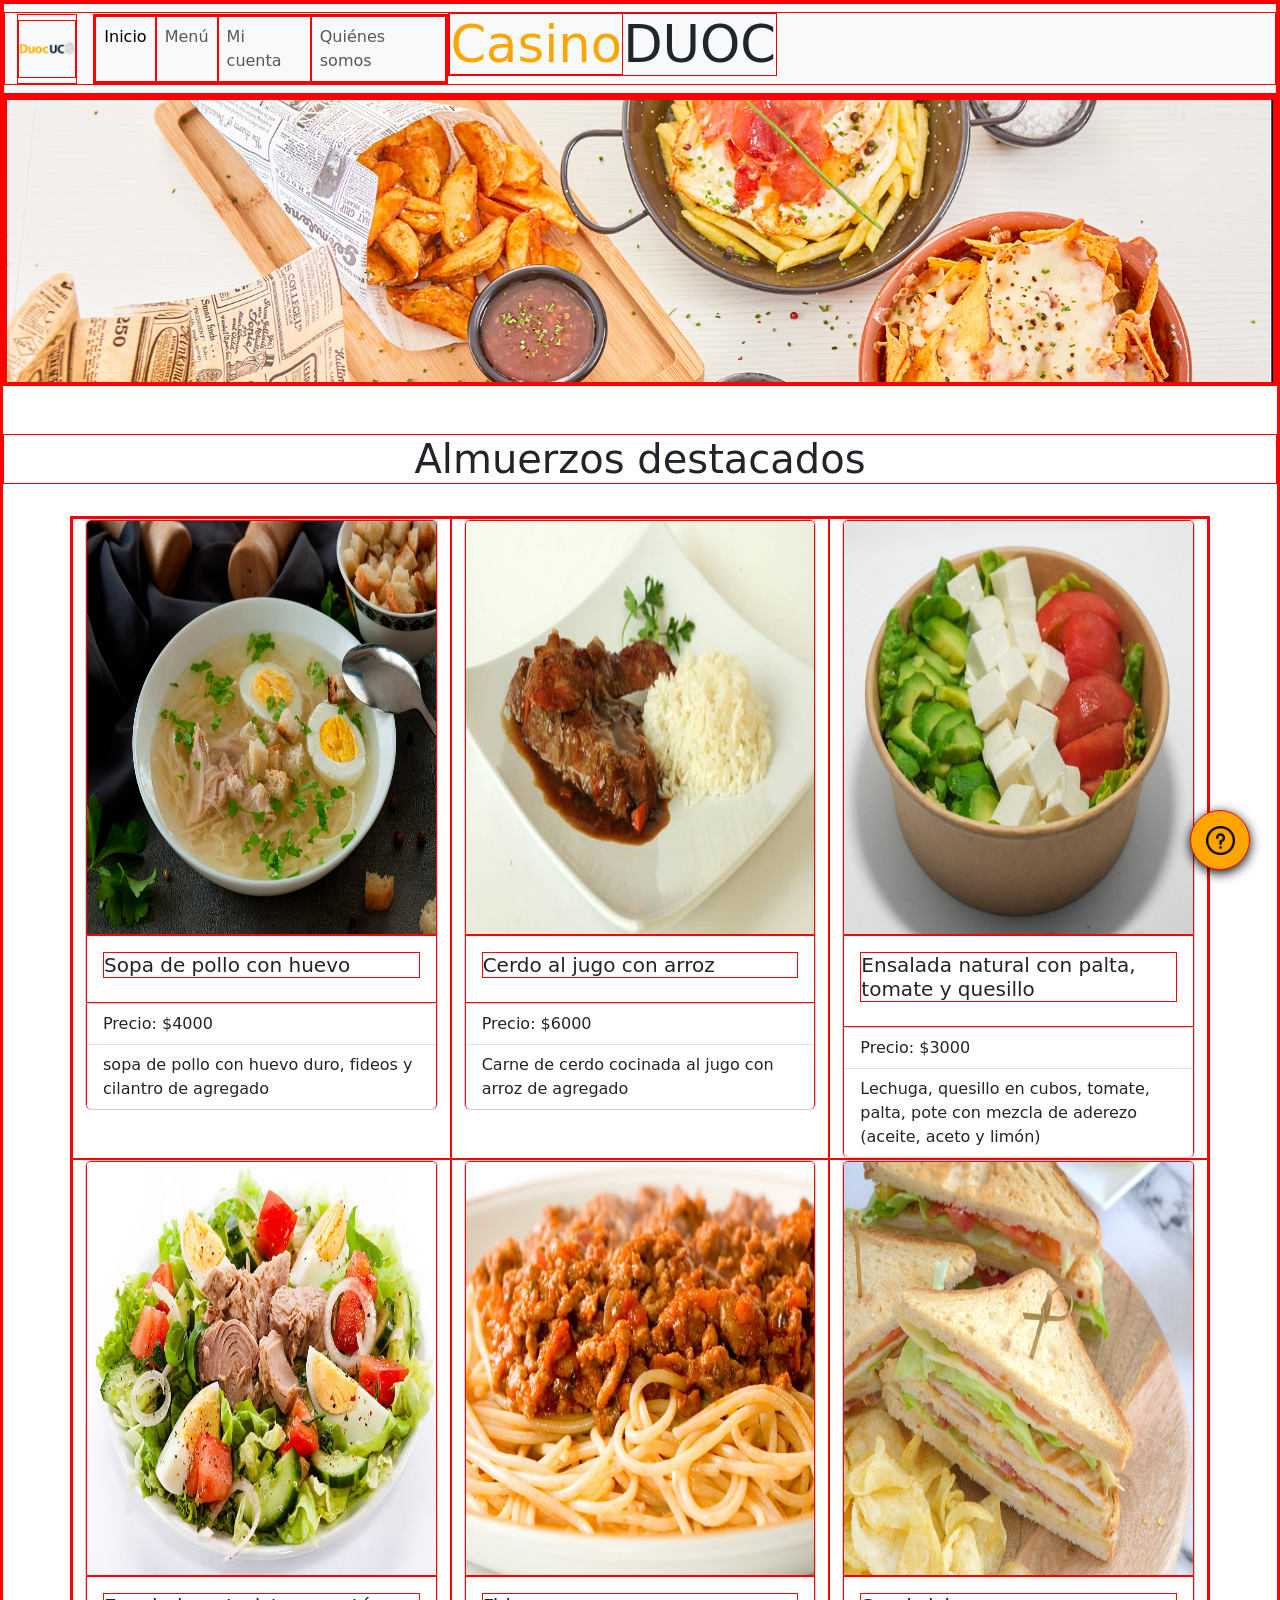
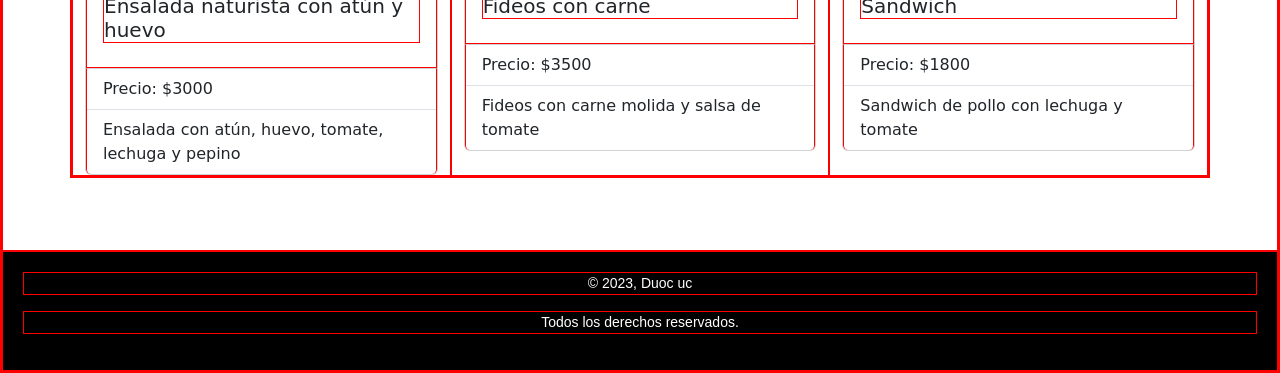
==== index.html @ 7469b5ca "eliminación de elementos no usados" ====
<!DOCTYPE html>
<html lang="es-CL">

<head>
  <meta charset="UTF-8">
  <meta http-equiv="X-UA-Compatible" content="IE=edge">
  <meta name="viewport" content="width=device-width, initial-scale=1.0">
  <meta name="description" content="La pagina oficial del casino del duoc algo nunca antes visto
  la comidita duocana es la mejor que ricooooooooo">
  <meta name="author" content="
  Andres silva 
  Benjamín Ruiz 
  Andrus Maldonado" />
  <title>Casino</title>
  <link rel="icon" type="image/png" href="IMAGENES/logo.jpg">
  <link rel="stylesheet" href="ESTILOS/styles.css">
  <link href="https://cdn.jsdelivr.net/npm/bootstrap@5.0.2/dist/css/bootstrap.min.css" rel="stylesheet"
    integrity="sha384-EVSTQN3/azprG1Anm3QDgpJLIm9Nao0Yz1ztcQTwFspd3yD65VohhpuuCOmLASjC" crossorigin="anonymous">

</head>

<body>
  <header>
    <nav class="navbar navbar-expand-lg navbar-light bg-light">
      <div class="container-fluid">
        <a class="navbar-brand" href="#" style="width: 61.6px;"><img src="IMAGENES/logonav.png" width="100%"></a>
        
        <div class="collapse navbar-collapse" id="navbarNav">
          <ul class="navbar-nav">
            <li class="nav-item">
              <a class="nav-link active" aria-current="page" href="index.html">Inicio</a>
            </li>
            <li class="nav-item">
              <a class="nav-link" href="HTML/menu.html">Menú</a>
            </li>
            <li class="nav-item">
              <a class="nav-link" href="HTML/mi-perfil.html">Mi cuenta</a>
            </li>
            <li class="nav-item">
              <a class="nav-link" href="HTML/somos.html">Quiénes somos</a>
            </li>
          </ul>
        </div>
        <h1 id="titulo"><span id="palabra2">Casino</span>DUOC</h1>
        <button class="navbar-toggler" type="button" data-bs-toggle="collapse" data-bs-target="#navbarNav"
          aria-controls="navbarNav" aria-expanded="false" aria-label="Toggle navigation">
          <span class="navbar-toggler-icon"></span>
        </button>
      </div>
    </nav>
  </header>


<section>
  <div id="carouselExampleSlidesOnly" class="carousel slide" data-bs-ride="carousel" data-bs-interval="2500" ;>
    <div class="carousel-inner">
      <div class="carousel-item active">
        <img src="IMAGENES/comidita11.jpg" class="d-block w-100" alt="Imagen comida 1">
      </div>
      <div class="carousel-item">
        <img src="IMAGENES/comidita22.jpg" class="d-block w-100" alt="Imagen comida 2">
      </div>
      <div class="carousel-item">
        <img src="IMAGENES/comidita33.jpg" class="d-block w-100" alt="Imagen comida 3">
      </div>

    </div>
  </div>


  <br><br>
  <h1>Almuerzos destacados</h1>
  <br>
  <div class="container">

    <div class="row">
      <div class="col-4">
        <div class="card" style="width: 20  rem;">
          <img src="IMAGENES/huevitoysopa.jpg" class="card-img-top" alt="comida duocana" width="200" height="415">
          <div class="card-body">
            <h5 class="card-title">Sopa de pollo con huevo</h5>
        </div>
          <ul class="list-group list-group-flush">
            <li class="list-group-item">Precio: $4000</li>
            <li class="list-group-item">sopa de pollo con huevo duro, fideos y cilantro de agregado</li>
          </ul>
        </div>
        <br><br>
      </div>

      <div class="col-4">
        <div class="card" style="width: 20  rem;">
          <img src="IMAGENES/carnesita.jpg" class="card-img-top" alt="comida duocana" width="200" height="415">
          <div class="card-body">
            <h5 class="card-title">Cerdo al jugo con arroz</h5>
        </div>
          <ul class="list-group list-group-flush">
            <li class="list-group-item">Precio: $6000</li>
            <li class="list-group-item">Carne de cerdo cocinada al jugo con arroz de agregado</li>
          </ul>
        </div>

      </div>

      <div class="col-4">
        <div class="card" style="width: 20  rem;">
          <img src="IMAGENES/ensaladita.jpeg" class="card-img-top" alt="comida duocana" width="200" height="415">
          <div class="card-body">
            <h5 class="card-title">Ensalada natural con palta, tomate y quesillo </h5>
        </div>
          <ul class="list-group list-group-flush">
            <li class="list-group-item">Precio: $3000</li>
            <li class="list-group-item">Lechuga, quesillo en cubos, tomate, palta, pote con mezcla de aderezo (aceite, aceto y limón)</li>
          </ul>
        </div>
      </div>
      <div class="col-4">
        <div class="card" style="width: 20  rem;">
          <img src="IMAGENES/atunsito.jpg" class="card-img-top" alt="comida duocana" width="200" height="415">
          <div class="card-body">
            <h5 class="card-title">Ensalada naturista con atún y huevo </h5>
        </div>
          <ul class="list-group list-group-flush">
            <li class="list-group-item">Precio: $3000</li>
            <li class="list-group-item">Ensalada con atún, huevo, tomate, lechuga y pepino</li>
          </ul>
        </div>
      </div>
      <div class="col-4">
        <div class="card" style="width: 20  rem;">
          <img src="IMAGENES/fideito.jpg" class="card-img-top" alt="comida duocana" width="200" height="415">
          <div class="card-body">
            <h5 class="card-title">Fideos con carne</h5>
        </div>
          <ul class="list-group list-group-flush">
            <li class="list-group-item">Precio: $3500</li>
            <li class="list-group-item">Fideos con carne molida y salsa de tomate</li>
          </ul>
        </div>
      </div>

      <div class="col-4">
        <div class="card" style="width: 20  rem;">
          <img src="IMAGENES/sandwich.jpg" class="card-img-top" alt="comida duocana" width="200" height="415">
          <div class="card-body">
            <h5 class="card-title">Sandwich</h5>
        </div>
          <ul class="list-group list-group-flush">
            <li class="list-group-item">Precio: $1800</li>
            <li class="list-group-item">Sandwich de pollo con lechuga y tomate</li>
          </ul>

        </div>
      </div>
    </div>
  </div>
  </br>
  </br>
  </br>
</section>
  <footer>
    <p>© 2023, Duoc uc</p>
    <p>Todos los derechos reservados.</p>
  </footer>
  <a href="HTML/soporte.html" class="support-button" style="background-image: url(IMAGENES/soporte.png);"></a>
  <script src="https://cdn.jsdelivr.net/npm/bootstrap@5.0.2/dist/js/bootstrap.bundle.min.js"
    integrity="sha384-MrcW6ZMFYlzcLA8Nl+NtUVF0sA7MsXsP1UyJoMp4YLEuNSfAP+JcXn/tWtIaxVXM"
    crossorigin="anonymous"></script>

</body>

</html>
---- ESTILOS/styles.css ----
*{
    border: 1px solid red;
}
h1{
    text-align: center;
}   

.carousel-inner img {
    max-height: 400px;
}

.support-button{
    height: 60px;
    width: 60px;
    border-radius: 60px;
    background-color:orange;
    box-shadow: 0px 3px 12px rgba(0,0, 0, 2);
    background-size: 50%;
    background-position: center;
    background-repeat: no-repeat;
    position: fixed;
    bottom: 30px;
    right: 30px;
}
#titulo{
    margin-right: 39%;
    font-size: 4vw;
}
#palabra2{
    color: orange;
}
footer {
    background-color: #000000;
    color: #ffffff;
    padding: 20px;
    text-align: center;
    font-size: 14px;
    font-family: Arial, sans-serif;
}
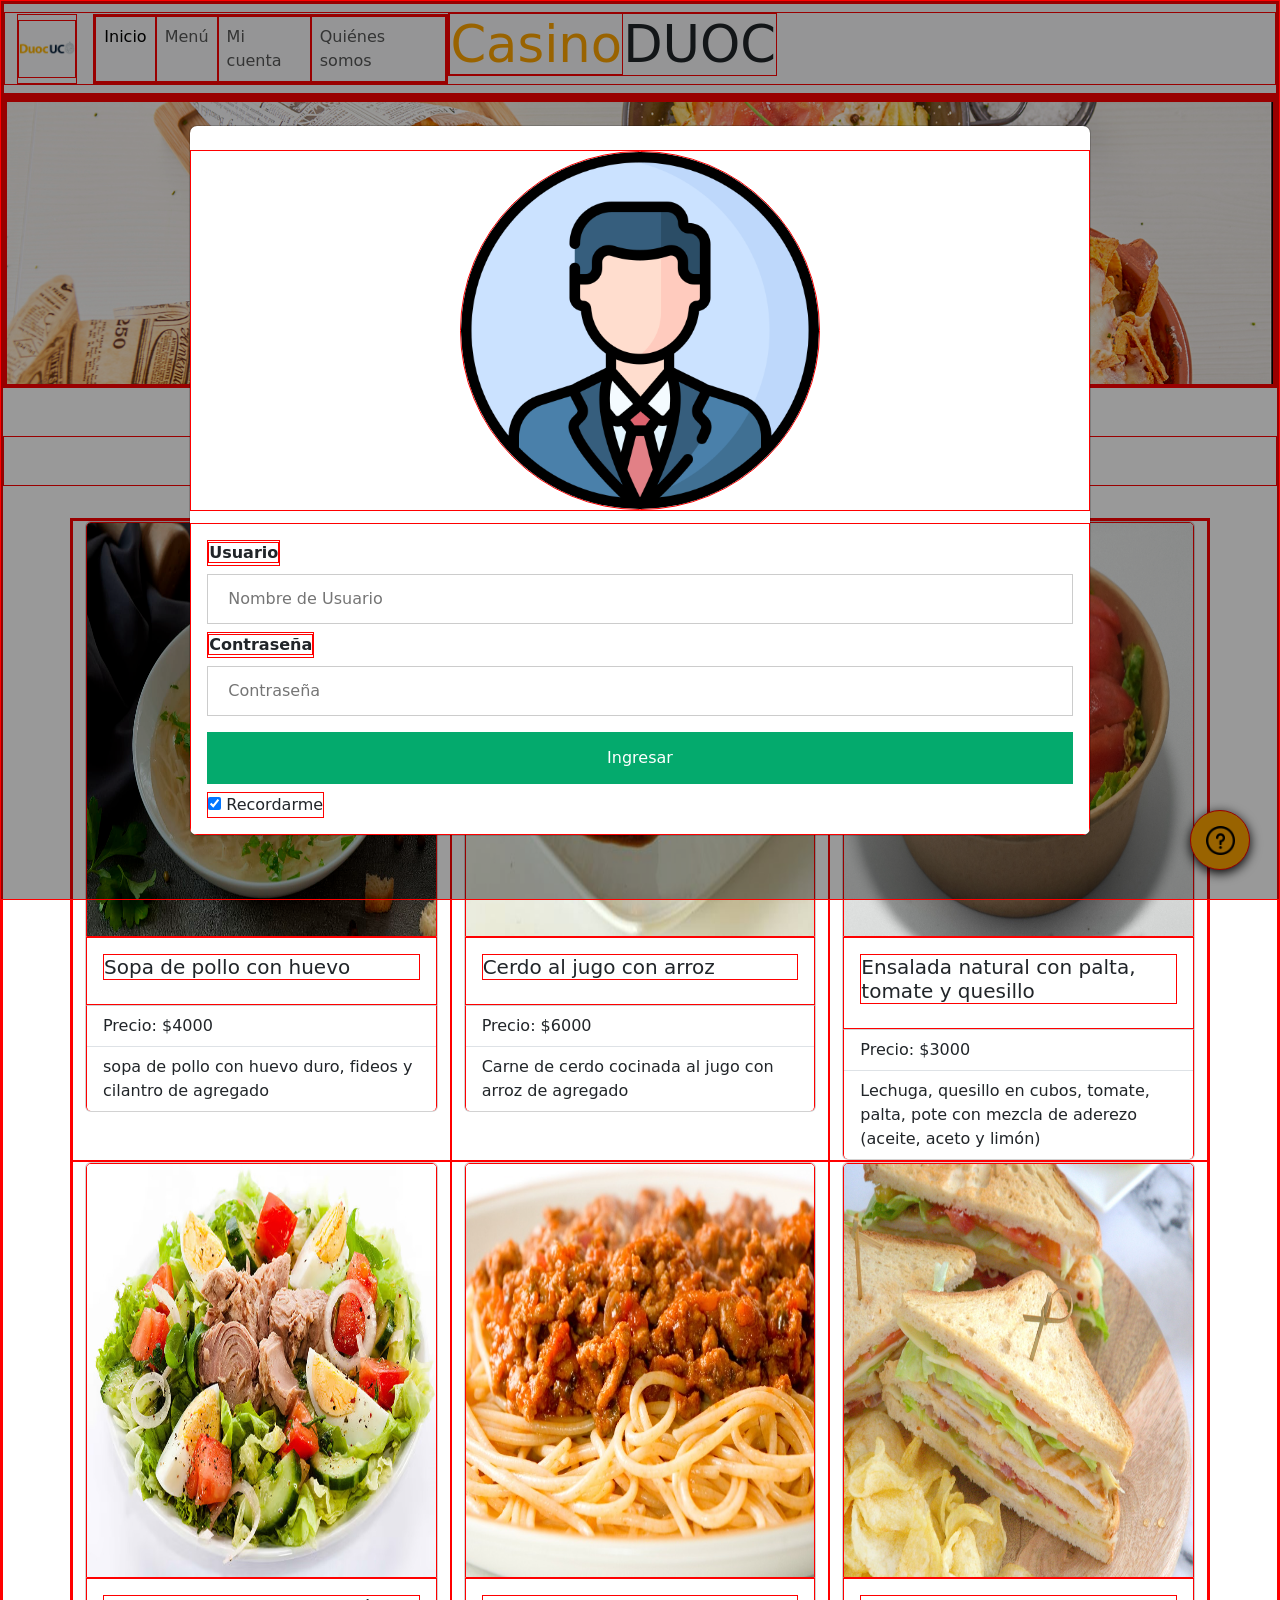
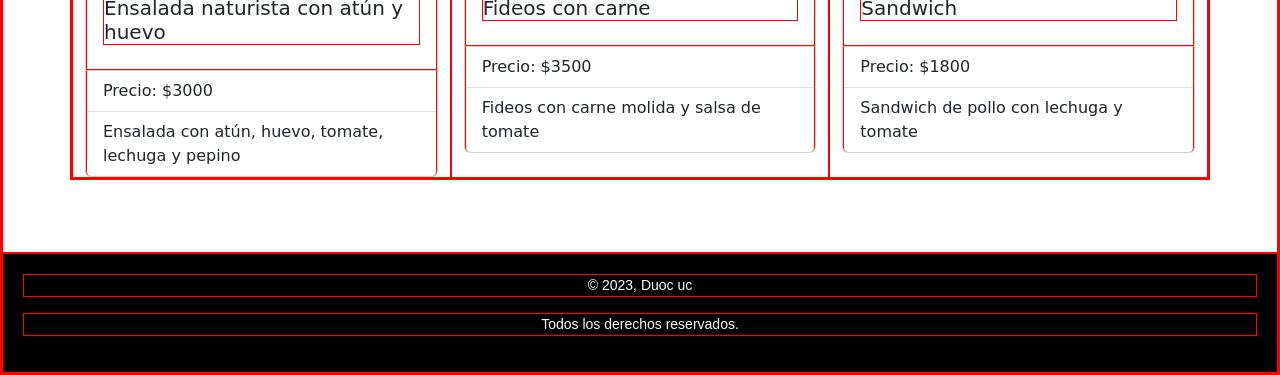
==== commit fb7f079a: "Creacion de un model login y arreglo del carrito" ====
--- a/index.html
+++ b/index.html
@@ -16,7 +16,13 @@
   <link rel="stylesheet" href="ESTILOS/styles.css">
   <link href="https://cdn.jsdelivr.net/npm/bootstrap@5.0.2/dist/css/bootstrap.min.css" rel="stylesheet"
     integrity="sha384-EVSTQN3/azprG1Anm3QDgpJLIm9Nao0Yz1ztcQTwFspd3yD65VohhpuuCOmLASjC" crossorigin="anonymous">
-
+  <script src="https://code.jquery.com/jquery-3.6.4.min.js" integrity="sha256-oP6HI9z1XaZNBrJURtCoUT5SUnxFr8s3BzRl+cbzUq8=" crossorigin="anonymous"></script>
+  <script src="js/login.js"></script>
+  <script>
+    $(window).ready(function(){
+      document.getElementById('cuadro').style.display='block';
+    });
+  </script>
 </head>
 
 <body>
@@ -49,115 +55,133 @@
       </div>
     </nav>
   </header>
+  <section>
+    <div id="cuadro" class="modal">
+      <form id="formm" class="modal-content animate" method="post" style="width: 901.6px;">
+        <div class="imagen">
+          <img src="IMAGENES/perfil_incongito.png" alt="Avatar" class="avatar">
+        </div>
+        <div class="container" id="formulario">
+          <label for="uname"><b>Usuario</b></label>
+          <input type="text" placeholder="Nombre de Usuario" name="uname" autocomplete="off" id="nom"required>
+          <label for="contra"><b>Contraseña</b></label>
+          <input type="password" placeholder="Contraseña" name="contra" autocomplete="off" id="con"required>
+          <button type="submit" id="btn_entrar" onclick=entrar(event)>Ingresar</button>
+          <label>
+            <input type="checkbox" checked="checked" name="remember"> Recordarme
+          </label>
+        </div>
+      </form>
+    </div>
+  </section>
 
-
-<section>
-  <div id="carouselExampleSlidesOnly" class="carousel slide" data-bs-ride="carousel" data-bs-interval="2500" ;>
-    <div class="carousel-inner">
-      <div class="carousel-item active">
-        <img src="IMAGENES/comidita11.jpg" class="d-block w-100" alt="Imagen comida 1">
-      </div>
-      <div class="carousel-item">
-        <img src="IMAGENES/comidita22.jpg" class="d-block w-100" alt="Imagen comida 2">
-      </div>
-      <div class="carousel-item">
-        <img src="IMAGENES/comidita33.jpg" class="d-block w-100" alt="Imagen comida 3">
-      </div>
-
-    </div>
-  </div>
-
-
-  <br><br>
-  <h1>Almuerzos destacados</h1>
-  <br>
-  <div class="container">
-
-    <div class="row">
-      <div class="col-4">
-        <div class="card" style="width: 20  rem;">
-          <img src="IMAGENES/huevitoysopa.jpg" class="card-img-top" alt="comida duocana" width="200" height="415">
-          <div class="card-body">
-            <h5 class="card-title">Sopa de pollo con huevo</h5>
+  <section>
+    <div id="carouselExampleSlidesOnly" class="carousel slide" data-bs-ride="carousel" data-bs-interval="2500" ;>
+      <div class="carousel-inner">
+        <div class="carousel-item active">
+          <img src="IMAGENES/comidita11.jpg" class="d-block w-100" alt="Imagen comida 1">
         </div>
-          <ul class="list-group list-group-flush">
-            <li class="list-group-item">Precio: $4000</li>
-            <li class="list-group-item">sopa de pollo con huevo duro, fideos y cilantro de agregado</li>
-          </ul>
+        <div class="carousel-item">
+          <img src="IMAGENES/comidita22.jpg" class="d-block w-100" alt="Imagen comida 2">
         </div>
-        <br><br>
-      </div>
-
-      <div class="col-4">
-        <div class="card" style="width: 20  rem;">
-          <img src="IMAGENES/carnesita.jpg" class="card-img-top" alt="comida duocana" width="200" height="415">
-          <div class="card-body">
-            <h5 class="card-title">Cerdo al jugo con arroz</h5>
-        </div>
-          <ul class="list-group list-group-flush">
-            <li class="list-group-item">Precio: $6000</li>
-            <li class="list-group-item">Carne de cerdo cocinada al jugo con arroz de agregado</li>
-          </ul>
+        <div class="carousel-item">
+          <img src="IMAGENES/comidita33.jpg" class="d-block w-100" alt="Imagen comida 3">
         </div>
 
       </div>
+    </div>
 
-      <div class="col-4">
-        <div class="card" style="width: 20  rem;">
-          <img src="IMAGENES/ensaladita.jpeg" class="card-img-top" alt="comida duocana" width="200" height="415">
-          <div class="card-body">
-            <h5 class="card-title">Ensalada natural con palta, tomate y quesillo </h5>
+
+    <br><br>
+    <h1>Almuerzos destacados</h1>
+    <br>
+    <div class="container">
+
+      <div class="row">
+        <div class="col-4">
+          <div class="card" style="width: 20  rem;">
+            <img src="IMAGENES/huevitoysopa.jpg" class="card-img-top" alt="comida duocana" width="200" height="415">
+            <div class="card-body">
+              <h5 class="card-title">Sopa de pollo con huevo</h5>
+          </div>
+            <ul class="list-group list-group-flush">
+              <li class="list-group-item">Precio: $4000</li>
+              <li class="list-group-item">sopa de pollo con huevo duro, fideos y cilantro de agregado</li>
+            </ul>
+          </div>
+          <br><br>
         </div>
-          <ul class="list-group list-group-flush">
-            <li class="list-group-item">Precio: $3000</li>
-            <li class="list-group-item">Lechuga, quesillo en cubos, tomate, palta, pote con mezcla de aderezo (aceite, aceto y limón)</li>
-          </ul>
+
+        <div class="col-4">
+          <div class="card" style="width: 20  rem;">
+            <img src="IMAGENES/carnesita.jpg" class="card-img-top" alt="comida duocana" width="200" height="415">
+            <div class="card-body">
+              <h5 class="card-title">Cerdo al jugo con arroz</h5>
+          </div>
+            <ul class="list-group list-group-flush">
+              <li class="list-group-item">Precio: $6000</li>
+              <li class="list-group-item">Carne de cerdo cocinada al jugo con arroz de agregado</li>
+            </ul>
+          </div>
+
         </div>
-      </div>
-      <div class="col-4">
-        <div class="card" style="width: 20  rem;">
-          <img src="IMAGENES/atunsito.jpg" class="card-img-top" alt="comida duocana" width="200" height="415">
-          <div class="card-body">
-            <h5 class="card-title">Ensalada naturista con atún y huevo </h5>
+
+        <div class="col-4">
+          <div class="card" style="width: 20  rem;">
+            <img src="IMAGENES/ensaladita.jpeg" class="card-img-top" alt="comida duocana" width="200" height="415">
+            <div class="card-body">
+              <h5 class="card-title">Ensalada natural con palta, tomate y quesillo </h5>
+          </div>
+            <ul class="list-group list-group-flush">
+              <li class="list-group-item">Precio: $3000</li>
+              <li class="list-group-item">Lechuga, quesillo en cubos, tomate, palta, pote con mezcla de aderezo (aceite, aceto y limón)</li>
+            </ul>
+          </div>
         </div>
-          <ul class="list-group list-group-flush">
-            <li class="list-group-item">Precio: $3000</li>
-            <li class="list-group-item">Ensalada con atún, huevo, tomate, lechuga y pepino</li>
-          </ul>
+        <div class="col-4">
+          <div class="card" style="width: 20  rem;">
+            <img src="IMAGENES/atunsito.jpg" class="card-img-top" alt="comida duocana" width="200" height="415">
+            <div class="card-body">
+              <h5 class="card-title">Ensalada naturista con atún y huevo </h5>
+          </div>
+            <ul class="list-group list-group-flush">
+              <li class="list-group-item">Precio: $3000</li>
+              <li class="list-group-item">Ensalada con atún, huevo, tomate, lechuga y pepino</li>
+            </ul>
+          </div>
         </div>
-      </div>
-      <div class="col-4">
-        <div class="card" style="width: 20  rem;">
-          <img src="IMAGENES/fideito.jpg" class="card-img-top" alt="comida duocana" width="200" height="415">
-          <div class="card-body">
-            <h5 class="card-title">Fideos con carne</h5>
+        <div class="col-4">
+          <div class="card" style="width: 20  rem;">
+            <img src="IMAGENES/fideito.jpg" class="card-img-top" alt="comida duocana" width="200" height="415">
+            <div class="card-body">
+              <h5 class="card-title">Fideos con carne</h5>
+          </div>
+            <ul class="list-group list-group-flush">
+              <li class="list-group-item">Precio: $3500</li>
+              <li class="list-group-item">Fideos con carne molida y salsa de tomate</li>
+            </ul>
+          </div>
         </div>
-          <ul class="list-group list-group-flush">
-            <li class="list-group-item">Precio: $3500</li>
-            <li class="list-group-item">Fideos con carne molida y salsa de tomate</li>
-          </ul>
-        </div>
-      </div>
 
-      <div class="col-4">
-        <div class="card" style="width: 20  rem;">
-          <img src="IMAGENES/sandwich.jpg" class="card-img-top" alt="comida duocana" width="200" height="415">
-          <div class="card-body">
-            <h5 class="card-title">Sandwich</h5>
-        </div>
-          <ul class="list-group list-group-flush">
-            <li class="list-group-item">Precio: $1800</li>
-            <li class="list-group-item">Sandwich de pollo con lechuga y tomate</li>
-          </ul>
+        <div class="col-4">
+          <div class="card" style="width: 20  rem;">
+            <img src="IMAGENES/sandwich.jpg" class="card-img-top" alt="comida duocana" width="200" height="415">
+            <div class="card-body">
+              <h5 class="card-title">Sandwich</h5>
+          </div>
+            <ul class="list-group list-group-flush">
+              <li class="list-group-item">Precio: $1800</li>
+              <li class="list-group-item">Sandwich de pollo con lechuga y tomate</li>
+            </ul>
 
+          </div>
         </div>
       </div>
     </div>
-  </div>
-  </br>
-  </br>
-  </br>
-</section>
+    </br>
+    </br>
+    </br>
+  </section>
   <footer>
     <p>© 2023, Duoc uc</p>
     <p>Todos los derechos reservados.</p>
--- a/ESTILOS/styles.css
+++ b/ESTILOS/styles.css
@@ -36,4 +36,71 @@
     text-align: center;
     font-size: 14px;
     font-family: Arial, sans-serif;
-}+}
+.animate {
+    -webkit-animation: animatezoom 0.6s;
+    animation: animatezoom 0.6s
+}
+
+    
+@keyframes animatezoom {
+    from {transform: scale(0)} 
+    to {transform: scale(1)}
+}
+input[type=text], input[type=password] {
+    width: 100%;
+    padding: 12px 20px;
+    margin: 8px 0;
+    display: inline-block;
+    border: 1px solid #ccc;
+    box-sizing: border-box;
+}
+#btn_entrar{
+    background-color: #04AA6D;
+    color: white;
+    padding: 14px 20px;
+    margin: 8px 0;
+    border: none;
+    cursor: pointer;
+    width: 100%;
+}
+#btn_entrar:hover{
+    opacity: 0.8;
+}
+.imagen {
+    text-align: center;
+    margin: 24px 0 12px 0;
+    position: relative;
+}
+img.avatar {
+    width: 40%;
+    border-radius: 50%;
+}
+#formulario{
+    padding: 16px;
+}
+span.contra {
+    float: right;
+    padding-top: 16px;
+}
+.modal {
+    display: none; /* Hidden by default */
+    position: fixed; /* Stay in place */
+    z-index: 1; /* Sit on top */
+    left: 0;
+    top: 0;
+    width: 100%; /* Full width */
+    height: 100%; /* Full height */
+    background-color: rgb(0,0,0); /* Fallback color */
+    background-color: rgba(0,0,0,0.4); /* Black w/ opacity */
+    padding-top: 60px;
+  }
+
+  .modal-content {
+    background-color: #fefefe;
+    margin: 5% auto 15% auto; /* 5% from the top, 15% from the bottom and centered */
+    border: 1px solid #888;
+    width: 80%; /* Could be more or less, depending on screen size */
+    overflow: auto !important; 
+    position: fixed
+  }
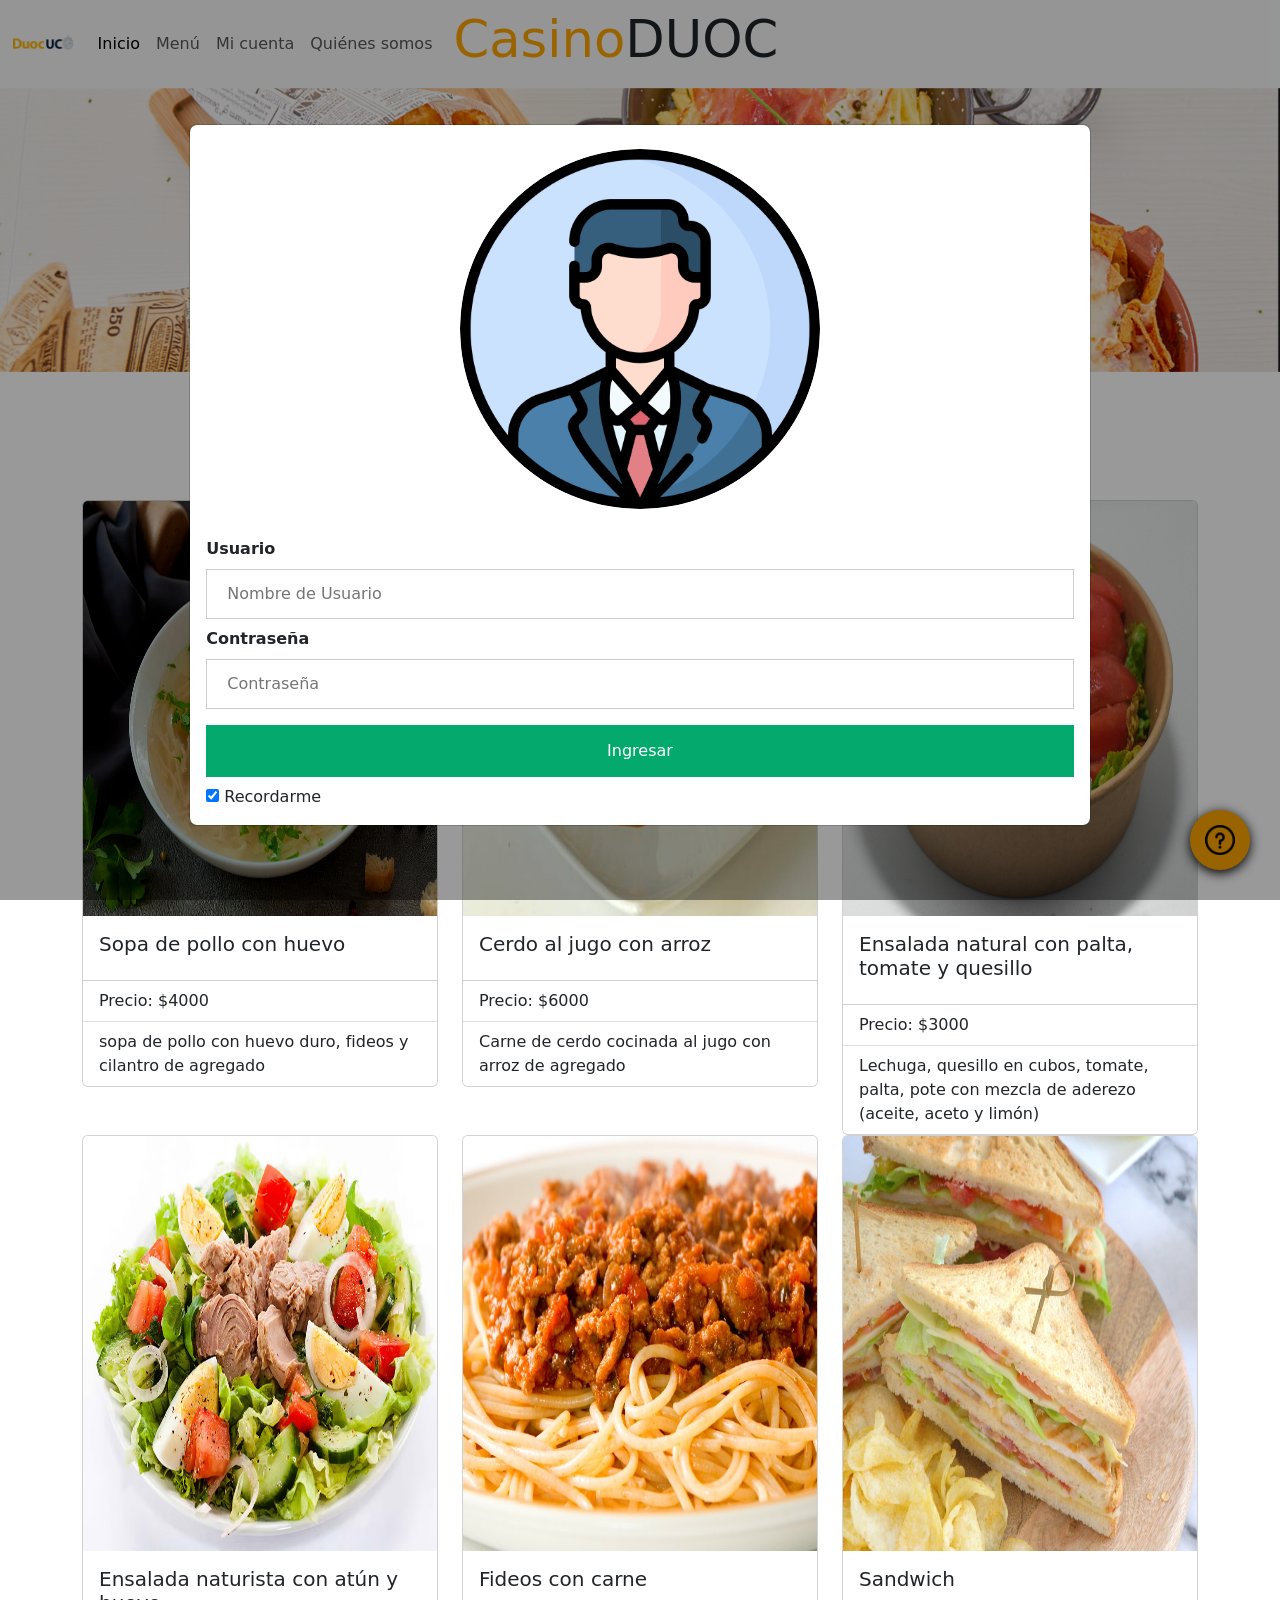
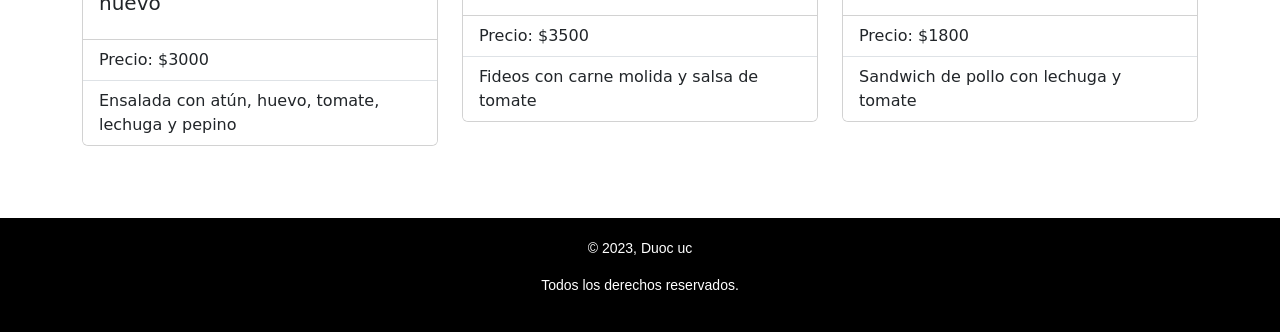
==== commit bc4e4cb1: "Eliminación de margenes de apoyo" ====
--- a/index.html
+++ b/index.html
@@ -19,7 +19,7 @@
   <script src="https://code.jquery.com/jquery-3.6.4.min.js" integrity="sha256-oP6HI9z1XaZNBrJURtCoUT5SUnxFr8s3BzRl+cbzUq8=" crossorigin="anonymous"></script>
   <script src="js/login.js"></script>
   <script>
-    $(window).ready(function(){
+    $(document).ready(function(){
       document.getElementById('cuadro').style.display='block';
     });
   </script>
--- a/ESTILOS/styles.css
+++ b/ESTILOS/styles.css
@@ -1,6 +1,4 @@
-*{
-    border: 1px solid red;
-}
+
 h1{
     text-align: center;
 }   
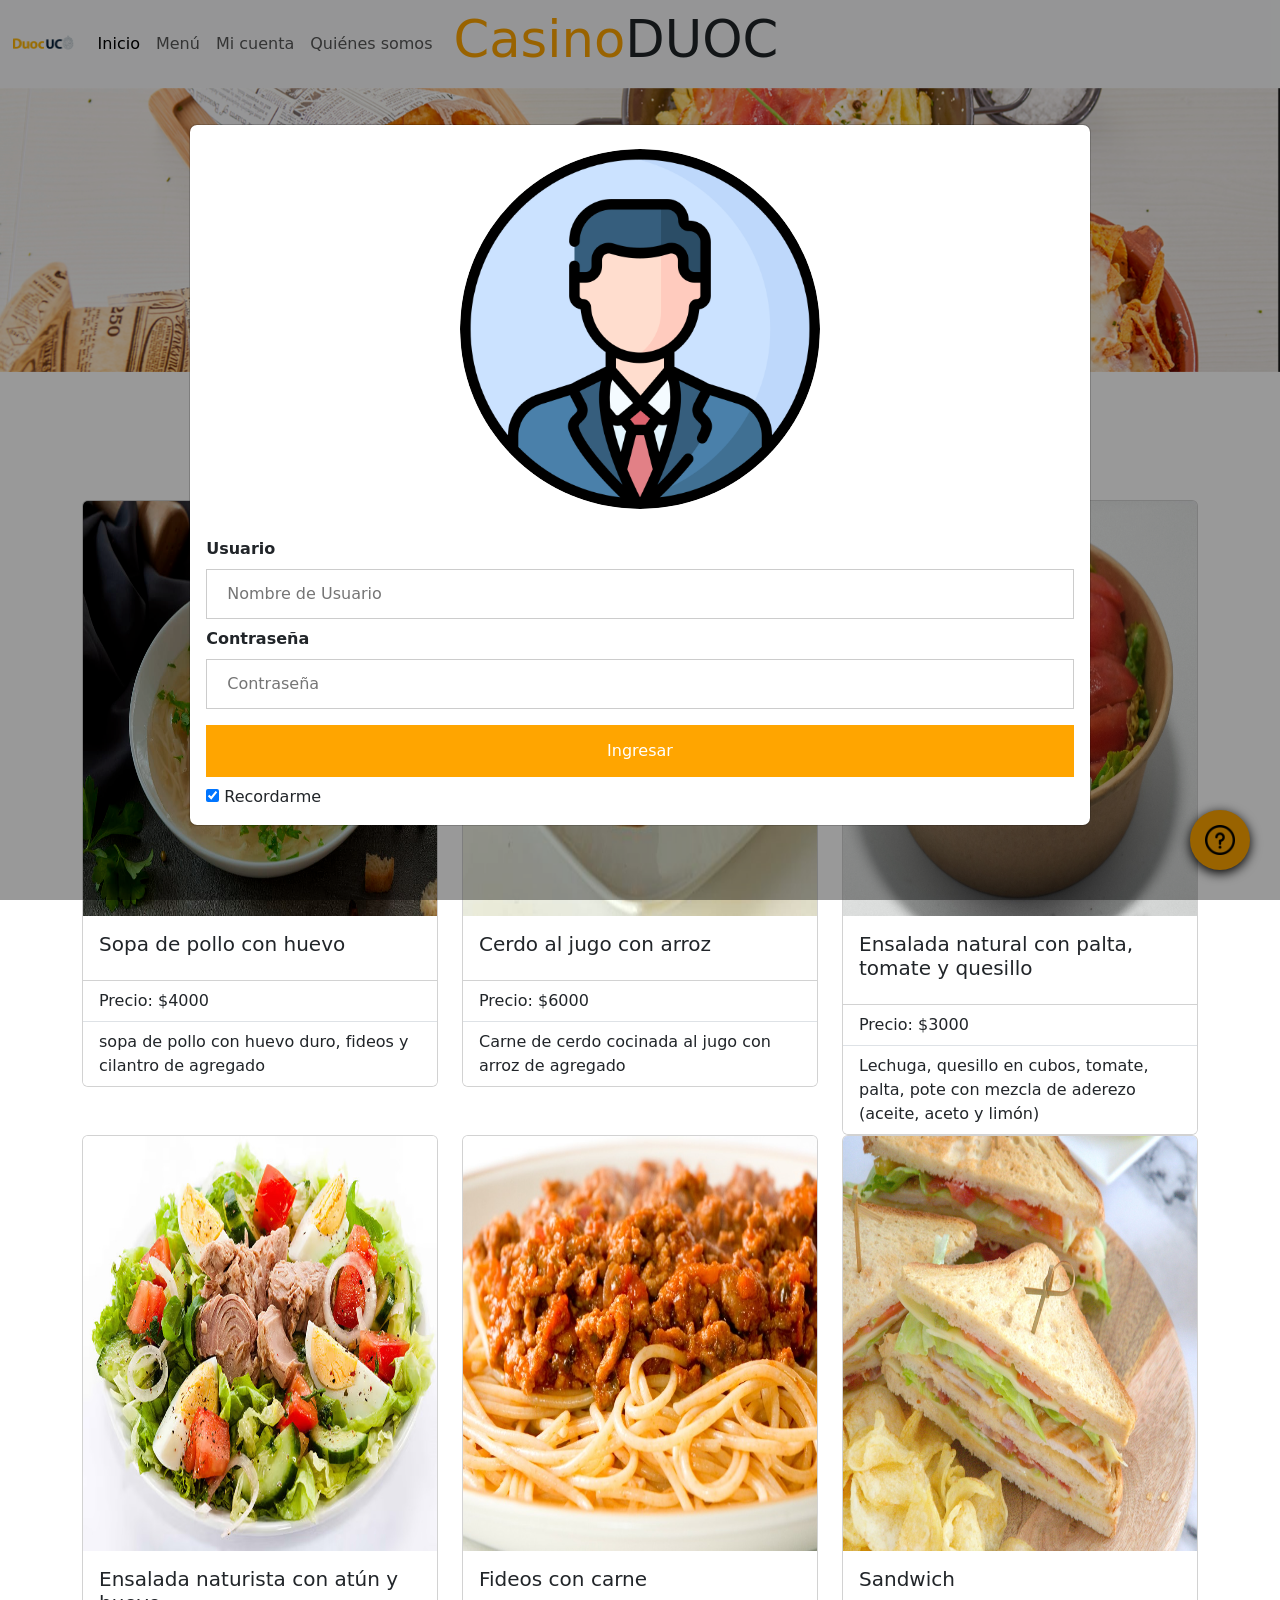
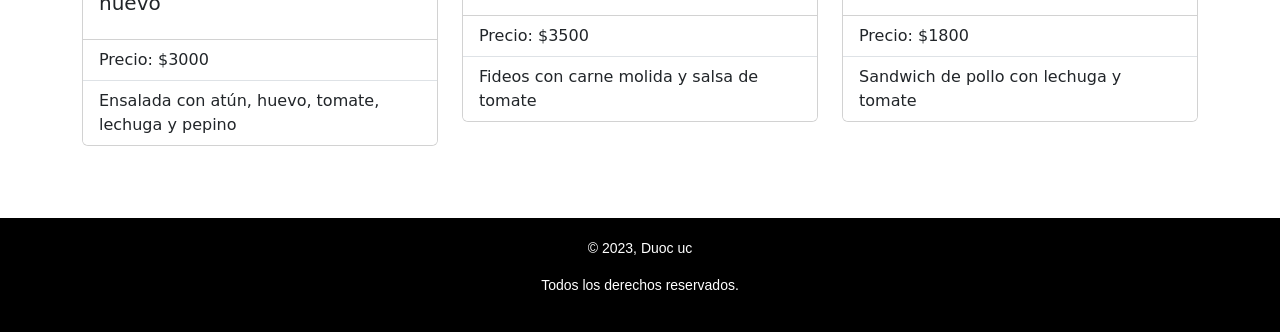
==== commit 0d3e4da1: "arreglo menu titulo" ====
--- a/index.html
+++ b/index.html
@@ -21,6 +21,19 @@
   <script>
     $(document).ready(function(){
       document.getElementById('cuadro').style.display='block';
+
+      function entrar(){
+
+      // Accede al valor del campo de entrada
+        var valor = document.getElementById("uname").value;
+        var valor2 = document.getElementById("contra").value;
+      // Guarda la variable en localStorage
+      localStorage.setItem("miVariable", valor);
+      localStorage.setItem("lacontra", valor2)
+
+
+      }
+
     });
   </script>
 </head>
@@ -66,7 +79,7 @@
           <input type="text" placeholder="Nombre de Usuario" name="uname" autocomplete="off" id="nom"required>
           <label for="contra"><b>Contraseña</b></label>
           <input type="password" placeholder="Contraseña" name="contra" autocomplete="off" id="con"required>
-          <button type="submit" id="btn_entrar" onclick=entrar(event)>Ingresar</button>
+          <button type="submit" id="btn_entrar" onclick=entrar() >Ingresar</button>
           <label>
             <input type="checkbox" checked="checked" name="remember"> Recordarme
           </label>
--- a/ESTILOS/styles.css
+++ b/ESTILOS/styles.css
@@ -54,7 +54,7 @@
     box-sizing: border-box;
 }
 #btn_entrar{
-    background-color: #04AA6D;
+    background-color: orange;
     color: white;
     padding: 14px 20px;
     margin: 8px 0;
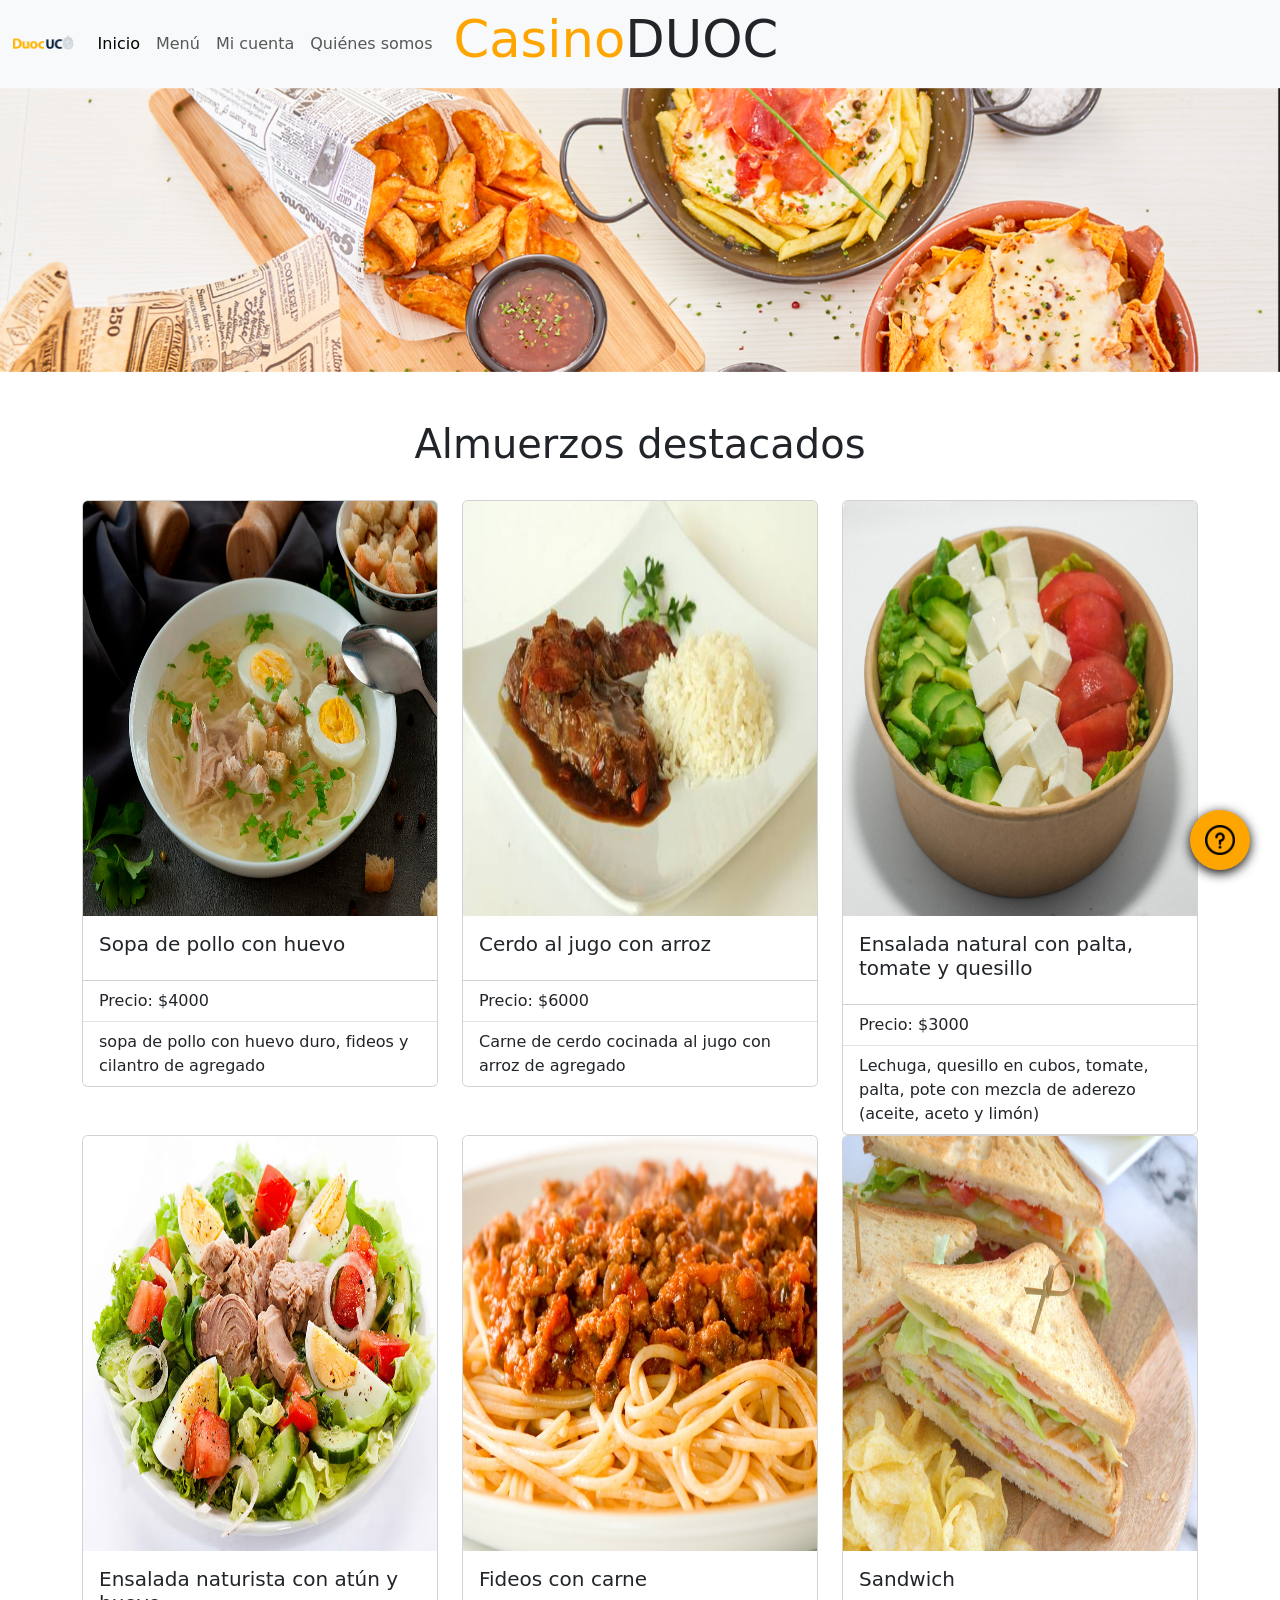
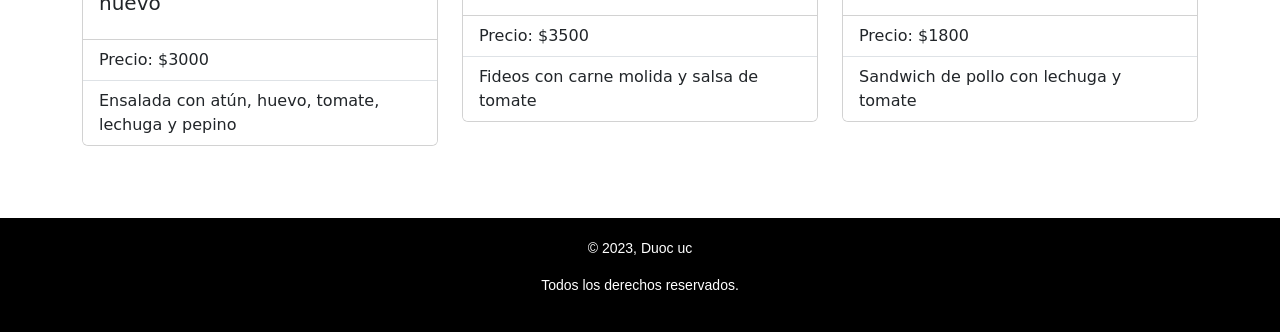
==== commit ded97fb9: "Dssss" ====
--- a/index.html
+++ b/index.html
@@ -18,22 +18,31 @@
     integrity="sha384-EVSTQN3/azprG1Anm3QDgpJLIm9Nao0Yz1ztcQTwFspd3yD65VohhpuuCOmLASjC" crossorigin="anonymous">
   <script src="https://code.jquery.com/jquery-3.6.4.min.js" integrity="sha256-oP6HI9z1XaZNBrJURtCoUT5SUnxFr8s3BzRl+cbzUq8=" crossorigin="anonymous"></script>
   <script src="js/login.js"></script>
+<!--   <script>
+    $(document).ready(function() {
+      if (localStorage.getItem("firstVisit") === null) {
+        console.log("1 visita");
+        $('#cuadro').show();
+        localStorage.setItem("firstVisit", "true");
+      } else {
+        console.log("ya visitado");
+      }
+  });
+  </script> -->
   <script>
-    $(document).ready(function(){
-      document.getElementById('cuadro').style.display='block';
-
-      function entrar(){
-
-      // Accede al valor del campo de entrada
-        var valor = document.getElementById("uname").value;
-        var valor2 = document.getElementById("contra").value;
-      // Guarda la variable en localStorage
-      localStorage.setItem("miVariable", valor);
-      localStorage.setItem("lacontra", valor2)
-
-
+    $(document).ready(function() {
+      var visitCount = parseInt(localStorage.getItem("visitCount")) || 0;
+      visitCount++;
+      localStorage.setItem("visitCount", visitCount.toString());
+      if (visitCount >= 10) {
+        $('#cuadro').show();
       }
-
+    });
+  </script>
+  <script>
+    $(window).on('beforeunload', function() {
+      /* CERRAR REINICIA EL CONTADOR DE VISITA */
+      localStorage.removeItem("visitCount");
     });
   </script>
 </head>
@@ -69,7 +78,7 @@
     </nav>
   </header>
   <section>
-    <div id="cuadro" class="modal">
+    <div id="cuadro" class="modal" style="display: none;">
       <form id="formm" class="modal-content animate" method="post" style="width: 901.6px;">
         <div class="imagen">
           <img src="IMAGENES/perfil_incongito.png" alt="Avatar" class="avatar">
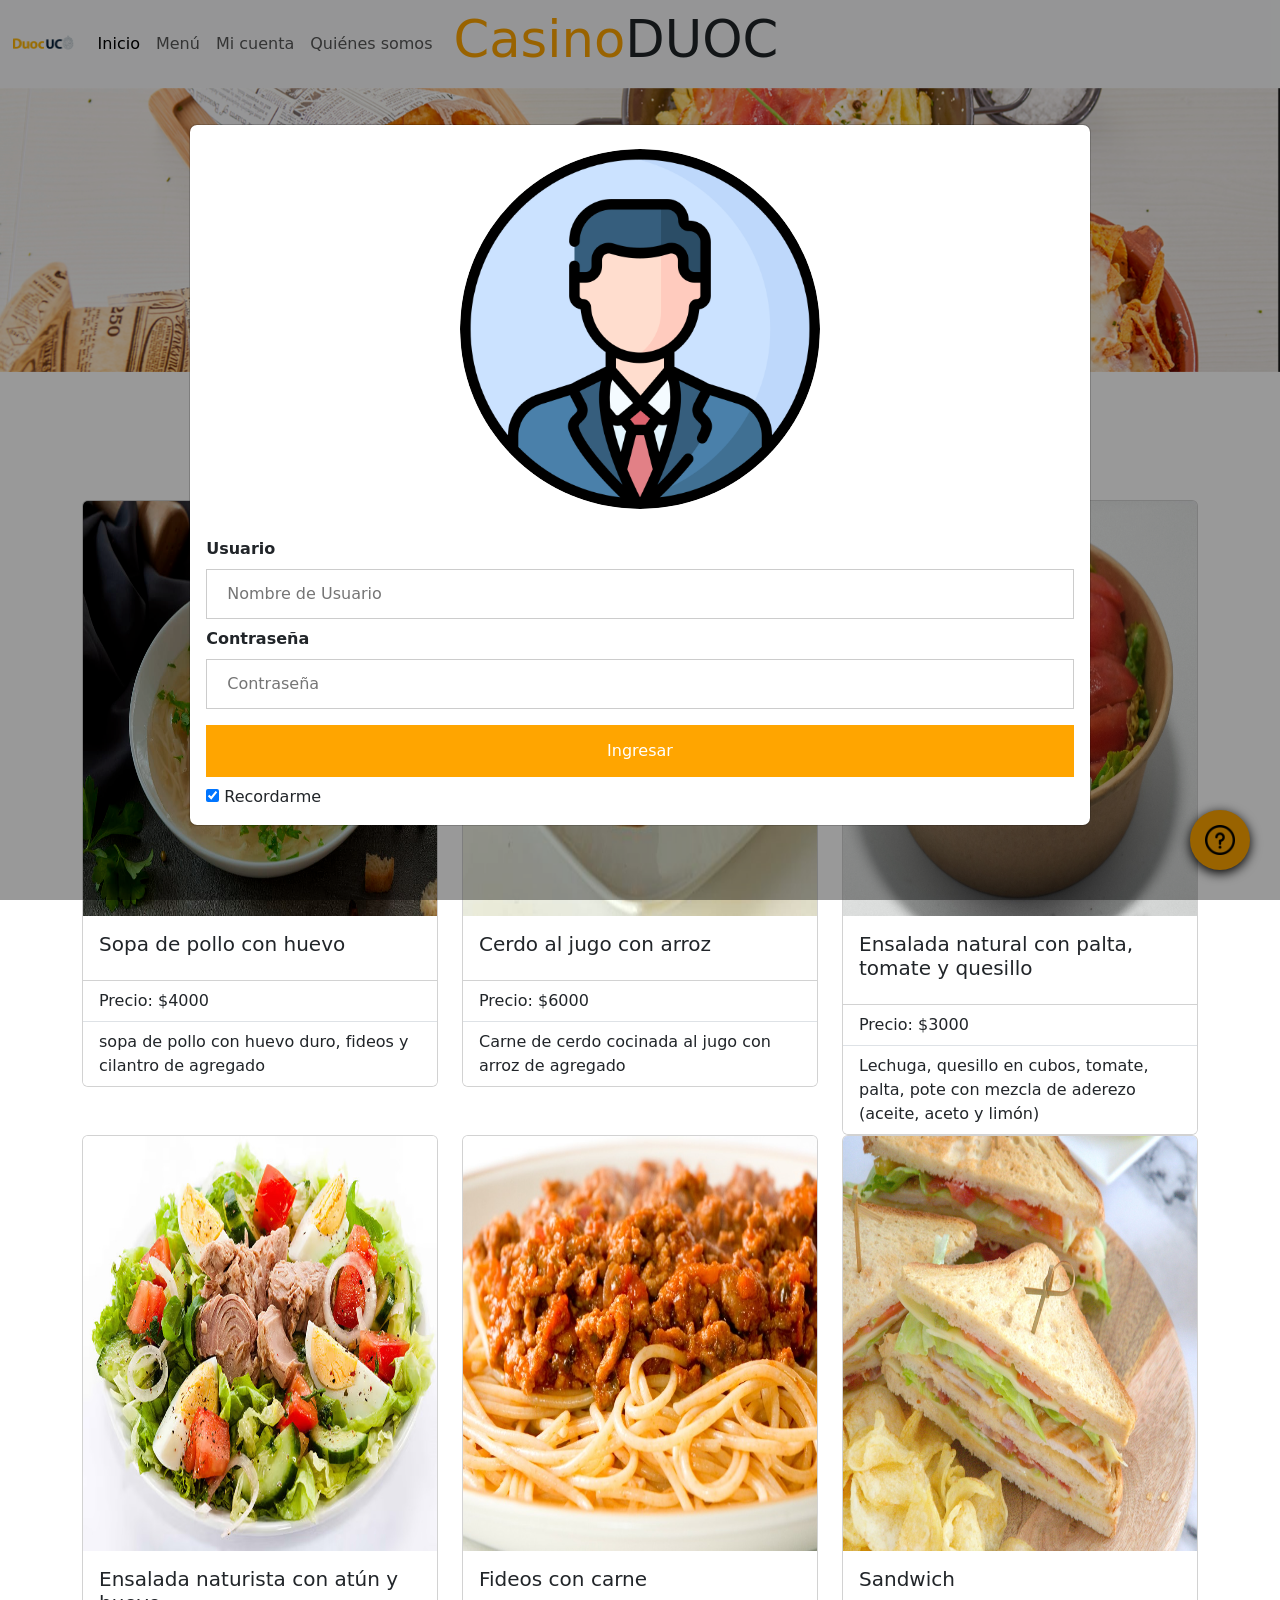
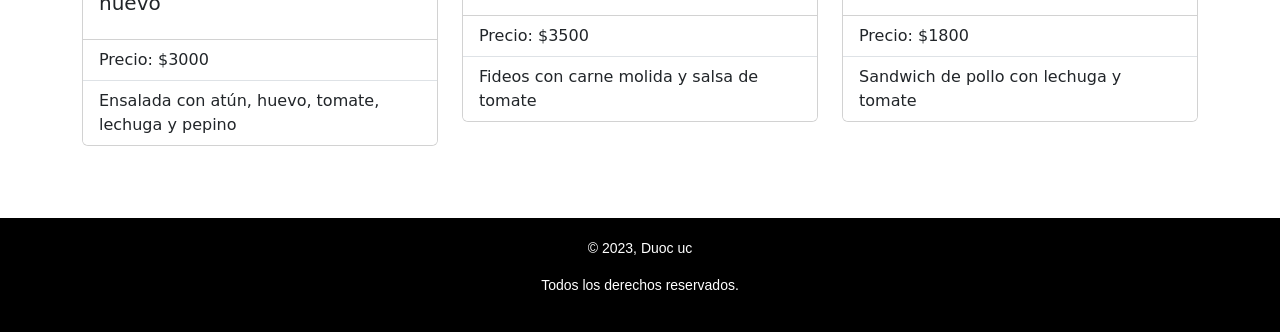
==== commit 703c2ca1: "Correción modal login... Se usó el SessionStorage" ====
--- a/index.html
+++ b/index.html
@@ -29,7 +29,7 @@
       }
   });
   </script> -->
-  <script>
+<!--   <script>
     $(document).ready(function() {
       var visitCount = parseInt(localStorage.getItem("visitCount")) || 0;
       visitCount++;
@@ -38,7 +38,7 @@
         $('#cuadro').show();
       }
     });
-  </script>
+  </script> -->
   <script>
     $(window).on('beforeunload', function() {
       /* CERRAR REINICIA EL CONTADOR DE VISITA */
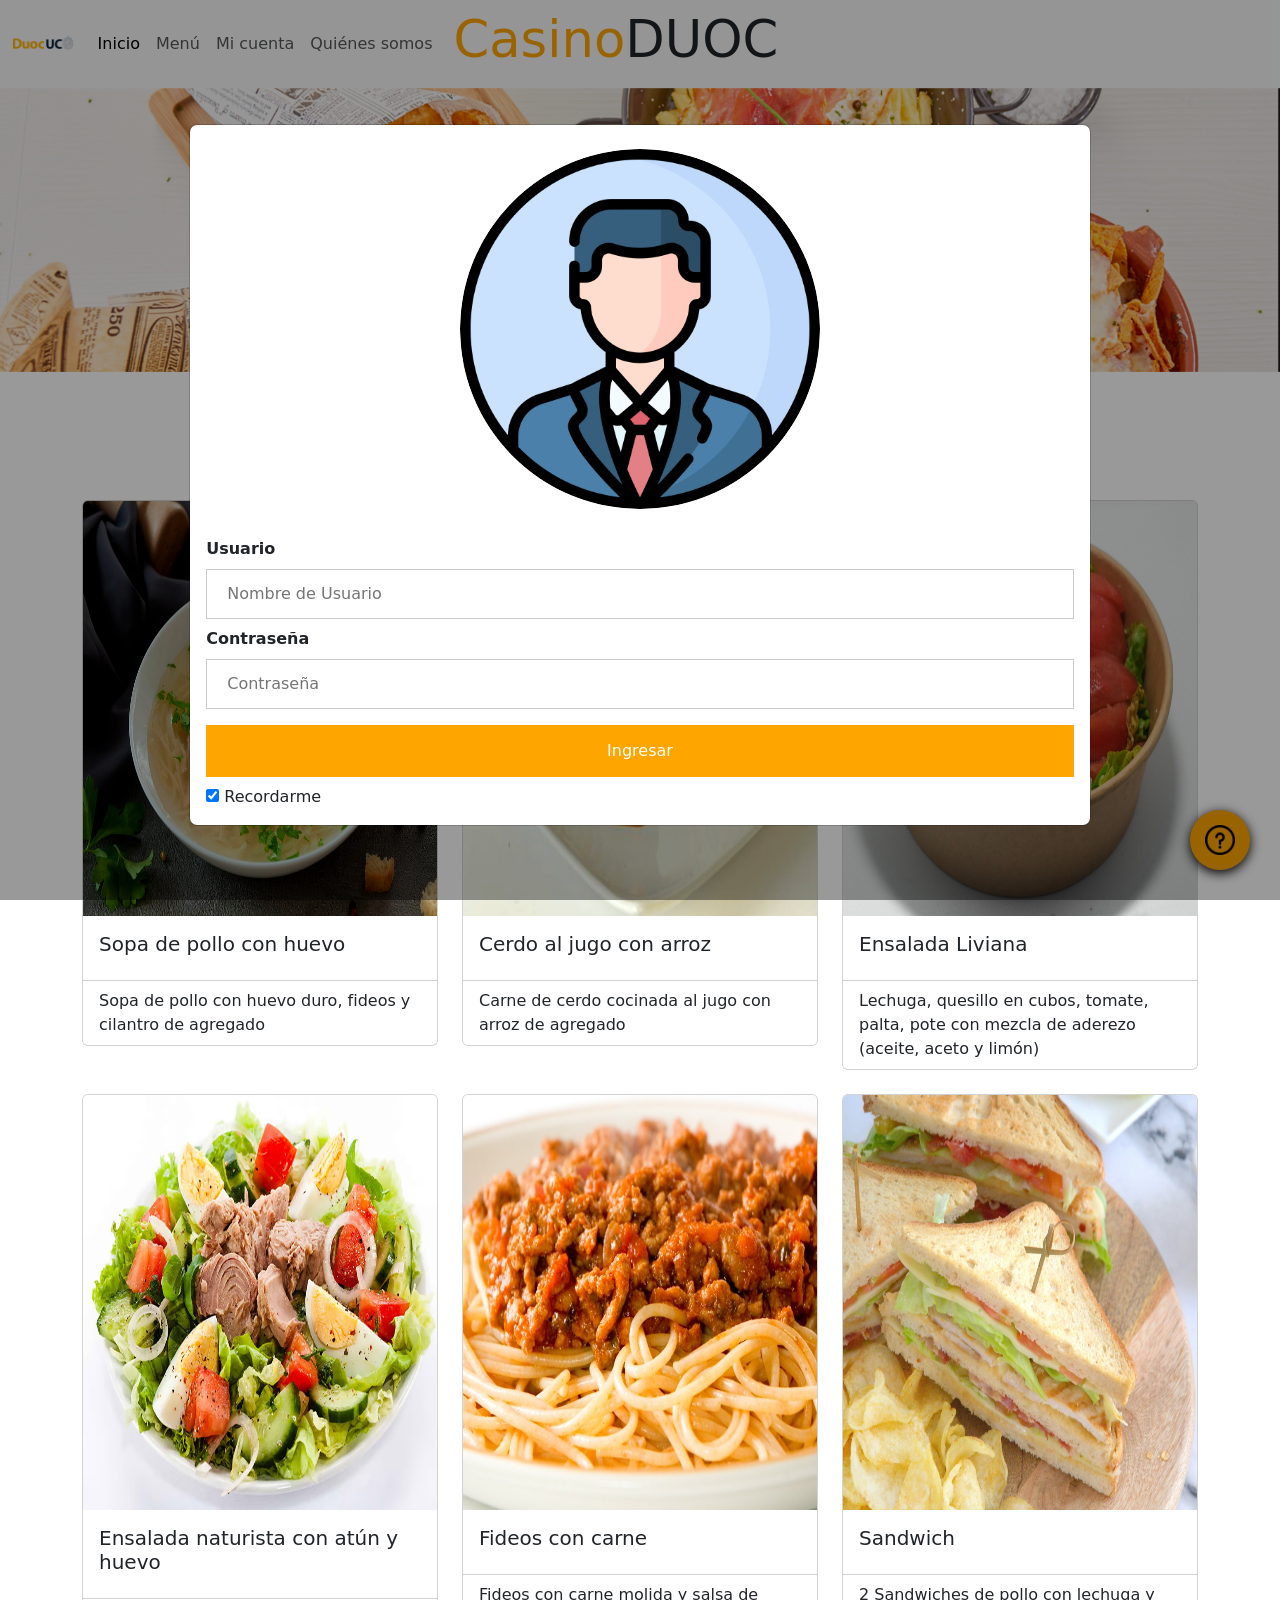
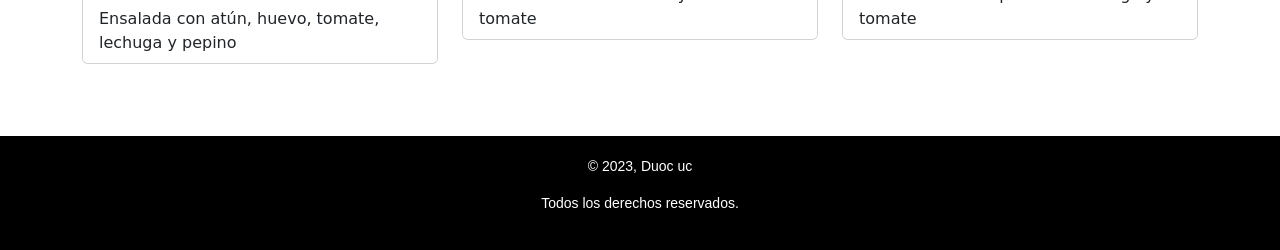
==== commit f6a6d51d: "Arreglo del funcionamiento del menu" ====
--- a/index.html
+++ b/index.html
@@ -18,27 +18,13 @@
     integrity="sha384-EVSTQN3/azprG1Anm3QDgpJLIm9Nao0Yz1ztcQTwFspd3yD65VohhpuuCOmLASjC" crossorigin="anonymous">
   <script src="https://code.jquery.com/jquery-3.6.4.min.js" integrity="sha256-oP6HI9z1XaZNBrJURtCoUT5SUnxFr8s3BzRl+cbzUq8=" crossorigin="anonymous"></script>
   <script src="js/login.js"></script>
-<!--   <script>
-    $(document).ready(function() {
-      if (localStorage.getItem("firstVisit") === null) {
-        console.log("1 visita");
-        $('#cuadro').show();
-        localStorage.setItem("firstVisit", "true");
-      } else {
-        console.log("ya visitado");
-      }
-  });
-  </script> -->
-<!--   <script>
+  <script>
     $(document).ready(function() {
       var visitCount = parseInt(localStorage.getItem("visitCount")) || 0;
       visitCount++;
       localStorage.setItem("visitCount", visitCount.toString());
-      if (visitCount >= 10) {
-        $('#cuadro').show();
-      }
     });
-  </script> -->
+  </script>
   <script>
     $(window).on('beforeunload', function() {
       /* CERRAR REINICIA EL CONTADOR DE VISITA */
@@ -115,7 +101,7 @@
 
 
     <br><br>
-    <h1>Almuerzos destacados</h1>
+    <h1>Almuerzos Disponibles</h1>
     <br>
     <div class="container">
 
@@ -127,8 +113,7 @@
               <h5 class="card-title">Sopa de pollo con huevo</h5>
           </div>
             <ul class="list-group list-group-flush">
-              <li class="list-group-item">Precio: $4000</li>
-              <li class="list-group-item">sopa de pollo con huevo duro, fideos y cilantro de agregado</li>
+              <li class="list-group-item">Sopa de pollo con huevo duro, fideos y cilantro de agregado</li>
             </ul>
           </div>
           <br><br>
@@ -141,7 +126,6 @@
               <h5 class="card-title">Cerdo al jugo con arroz</h5>
           </div>
             <ul class="list-group list-group-flush">
-              <li class="list-group-item">Precio: $6000</li>
               <li class="list-group-item">Carne de cerdo cocinada al jugo con arroz de agregado</li>
             </ul>
           </div>
@@ -152,10 +136,9 @@
           <div class="card" style="width: 20  rem;">
             <img src="IMAGENES/ensaladita.jpeg" class="card-img-top" alt="comida duocana" width="200" height="415">
             <div class="card-body">
-              <h5 class="card-title">Ensalada natural con palta, tomate y quesillo </h5>
+              <h5 class="card-title">Ensalada Liviana </h5>
           </div>
             <ul class="list-group list-group-flush">
-              <li class="list-group-item">Precio: $3000</li>
               <li class="list-group-item">Lechuga, quesillo en cubos, tomate, palta, pote con mezcla de aderezo (aceite, aceto y limón)</li>
             </ul>
           </div>
@@ -167,7 +150,6 @@
               <h5 class="card-title">Ensalada naturista con atún y huevo </h5>
           </div>
             <ul class="list-group list-group-flush">
-              <li class="list-group-item">Precio: $3000</li>
               <li class="list-group-item">Ensalada con atún, huevo, tomate, lechuga y pepino</li>
             </ul>
           </div>
@@ -179,7 +161,6 @@
               <h5 class="card-title">Fideos con carne</h5>
           </div>
             <ul class="list-group list-group-flush">
-              <li class="list-group-item">Precio: $3500</li>
               <li class="list-group-item">Fideos con carne molida y salsa de tomate</li>
             </ul>
           </div>
@@ -192,8 +173,7 @@
               <h5 class="card-title">Sandwich</h5>
           </div>
             <ul class="list-group list-group-flush">
-              <li class="list-group-item">Precio: $1800</li>
-              <li class="list-group-item">Sandwich de pollo con lechuga y tomate</li>
+              <li class="list-group-item">2 Sandwiches de pollo con lechuga y tomate</li>
             </ul>
 
           </div>
